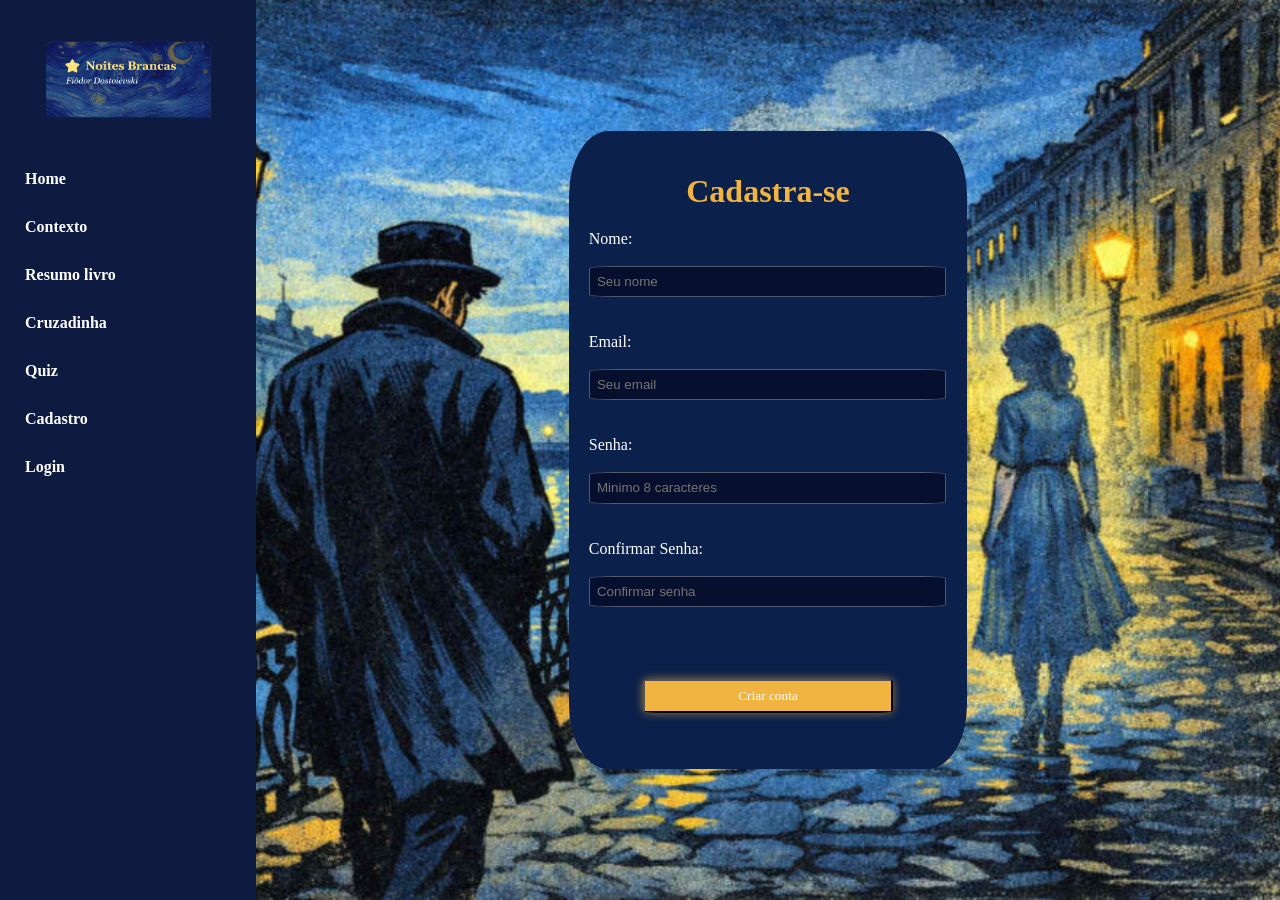
==== Cadastro.html @ fe92b002 "primeiro commit" ====
<!DOCTYPE html>
<html lang="pt-br">
<head>
    <meta charset="UTF-8">
    <link rel="stylesheet" href="style.css">
    <title>Noites brancas</title>
      <script src="cadastrologin.js"></script>
</head>
<body class="cadastropagina">

    <aside class="sidebar">

        <div class="sidebar-logo">
        <img class="logo" src="logo.png" alt="Logo do Sistema">
    </div>
        
        <nav>
            <ul>
                <li><a href="index.html">Home</a></li>
                <li><a href="contexto.html">Contexto</a></li>
                <li><a href="#">Resumo livro</a></li>
                <li><a href="#">Cruzadinha</a></li>
                <li><a href="#">Quiz</a></li>
                <li><a href="Cadastro.html">Cadastro</a></li>
                <li><a href="login.html">Login</a></li>
            </ul>       
        </nav>
    </aside>

    
    <main class="content">
       
        <div class="cadastro">
    

  <form>
     <h1>Cadastra-se</h1>
    <label>Nome:</label><br>
    <input type="text" id="nome" name="nome" placeholder="Seu nome" required><br><br>

    <label>Email:</label><br>
    <input type="email" id="email" name="email" placeholder="Seu email" required><br><br>

    <label>Senha:</label><br>
    <input type="password" id="senha"name="senha" placeholder="Minimo 8 caracteres "required><br><br>

    <label>Confirmar Senha:</label><br>
    <input type="password" id="confirmarsenha" name="confirmarsenha"placeholder="Confirmar senha" required><br><br>

    <button class="btncadastrar" type="button" onclick="chamarfunc()">Criar conta</button>
    <div id="mensagem"></div>
  </form>
  

        </div>

         </main>
<script>
    function chamarfunc(){
      let cadastrar= cadastro(nome.value,email.value,senha.value,confirmarsenha.value);
           if(!cadastrar){
            mensagem.innerHTML="Erro ao  cadastrar!" ;
          }
          else{
            mensagem.innerHTML="Cadastrado com sucesso!";
          }

         
    }
</script>
        </body>
</html>
---- style.css ----
body {
    margin: 0;
    display: flex;

}

.sidebar {
    height: 100vh;      
    width: 20%;    
    font-family: Poppins;
    font-weight: bold;
    position: fixed;    
    background-color: #0e1a40;
    color: white;
    padding-top: 20px;
}

.sidebar h2 {
    text-align: center;
    font-size: 1.5rem;
}

.sidebar ul {
    list-style: none;
    padding: 0;
}

.sidebar li a {
    padding: 15px 25px;
    display: block;
    color: white;
     font-size: 100%;
    text-decoration: none;
    transition: 0.3s;
}


.sidebar li a:hover {
    background-color:#d59600;
    padding-left: 35px;
}


.content {
     margin-left: 20%;
    width: 80%;
}
.logo{
    width:70%;
    height:40%;
     display: block;
    margin: 0 auto;
}
.imagemprincipal {
    width: 100%;
    height: auto;
    display: block;
}
.header{
    color:#f2b441;
     font-weight: bold;
    font-family: Poppins;
    margin-bottom:10%;

}
.personagemsonhador{
    color:white;
    width:80%;
    padding: 10%;
    height:auto;
    background-color: #07338c;
    font-weight: bold;
    font-family: Poppins;
    font-size: 100%;
    
    
}
.contextopagina{
    background-color: #0B204A;

}
.header_contexto{
     color:#f2b441;
    margin: 5% 5% 5% 8%;
     
}
.cards{
      display:flex;
      justify-content: center;
      gap:10%;
    
}
.card h3{
     color:#f2b441;
   
}
.card{
    width: 20%;
    color:white;
    height: 20%;
    flex-direction: column;
    display: flex;
    justify-content: space-between;
    background-color: #0e1a40;
    border-radius: 10%;  
    padding: 2%;
    text-align: center;
    font-family:Poppins ;
    box-shadow: 4% 4% 10% rgba(244, 241, 241, 0.2);
    font-weight: bold;
    margin-top: 10%;

}
.botaocards{
    background-color:#07338c;
    color:white;
    border-radius:15%;
    width: 60%;
    height: auto;
    margin: 10% 20% 30% 15%;
    box-shadow: 0% 2% 10% rgba(244, 241, 241, 0.2);
    padding: 5%;
    text-decoration: none;
    font-size: 80%;
}
.cards_contexto{
       display: flex;
       flex-direction: column;
      justify-content: center;
     
    
}

.card_contexto{
    width: 80%;
    color:white;
    justify-content: space-between;
    background-color: #0e1a40;
    border-radius: 3%;  
    padding: 2%;
    text-align: center;
    font-family:Poppins ;
    box-shadow: 0% 4% 10% rgba(244, 241, 241, 0.2);
    font-weight: bold;
    margin: 2% 10% 5% 8%;
  

}
.card_contexto h2{
    text-align: left;
    font-weight: bold;
    font-family: Poppins;
    color:#f2b441;
}
.cadastro{
    display: flex;
    justify-content: center;
    align-items: center;
    height: 100vh;

}
.cadastro form{
  width: 35%;
  height: auto;
  padding: 20px;
 flex-direction: column;
  background-color:#0B204A;
  color: white;
  border-radius: 10%;
  display: flex;
}
.cadastro input{
   border-radius: 7%;  
   width: 95%;
   padding: 2%;
   background-color: #060f2d; 
   border: 1px solid rgba(255, 255, 255, 0.3); 
   color:white;
 
}

.cadastro h1{
    color:#f2b441;
    text-align: center;
  margin-bottom: 20px;
}
.btncadastrar{
    color:white;
    font-family: Poppins;
    background-color: #f2b441;
    border-radius:7%;
    width: 70%;
    padding: 2%;
    margin: 10% auto;
     box-shadow: 0 0 10px rgba(242, 180, 65, 0.6);
}
.cadastropagina{
    
  background-image: url("noitesbrancas.jpg");
  background-size: cover;
  background-position: center;
}

.paginalogin{
  background-image: url("noitesbrancas.jpg");
  background-size: cover;
  background-position: center;
}
.btnlogin{
    color:white;
    font-family: Poppins;
    background-color: #f2b441;
    border-radius:7%;
    width: 70%;
    padding: 2%;
    margin: 10% auto;
     box-shadow: 0 0 10px rgba(242, 180, 65, 0.6);
}
.login{
  
    display: flex;
    justify-content: center;
    align-items: center;
    height: 100vh;
}

.login form{
  width: 35%;
  height: auto;
  padding: 20px;
 flex-direction: column;
  background-color:#0B204A;
  color: white;
  border-radius: 10%;
  display: flex;
}
.login input{
   border-radius: 7%;  
   width: 95%;
   padding: 2%;
   background-color: #060f2d; 
   border: 1px solid rgba(255, 255, 255, 0.3); 
   color:white;
 
}

.login h1{
    color:#f2b441;
    text-align: center;
  margin-bottom: 20px;
}
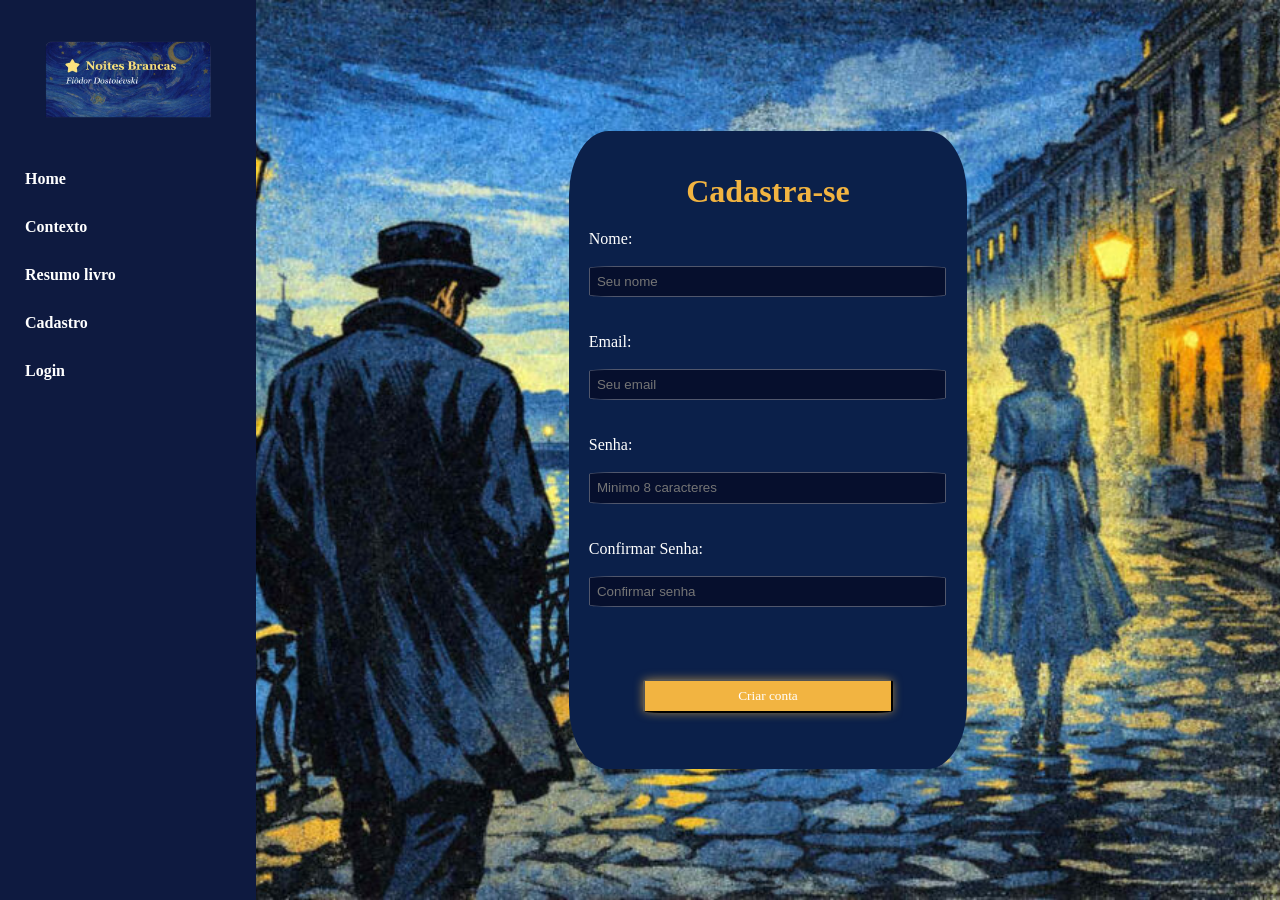
==== commit 953eb42a: "Tela dashboard gerenciamento de usuarios finalizada" ====
--- a/Cadastro.html
+++ b/Cadastro.html
@@ -17,10 +17,8 @@
         <nav>
             <ul>
                 <li><a href="index.html">Home</a></li>
-                <li><a href="contexto.html">Contexto</a></li>
-                <li><a href="#">Resumo livro</a></li>
-                <li><a href="#">Cruzadinha</a></li>
-                <li><a href="#">Quiz</a></li>
+                <li><a href="autor.html">Contexto</a></li>
+                <li><a href="resumo.html">Resumo livro</a></li>
                 <li><a href="Cadastro.html">Cadastro</a></li>
                 <li><a href="login.html">Login</a></li>
             </ul>       
